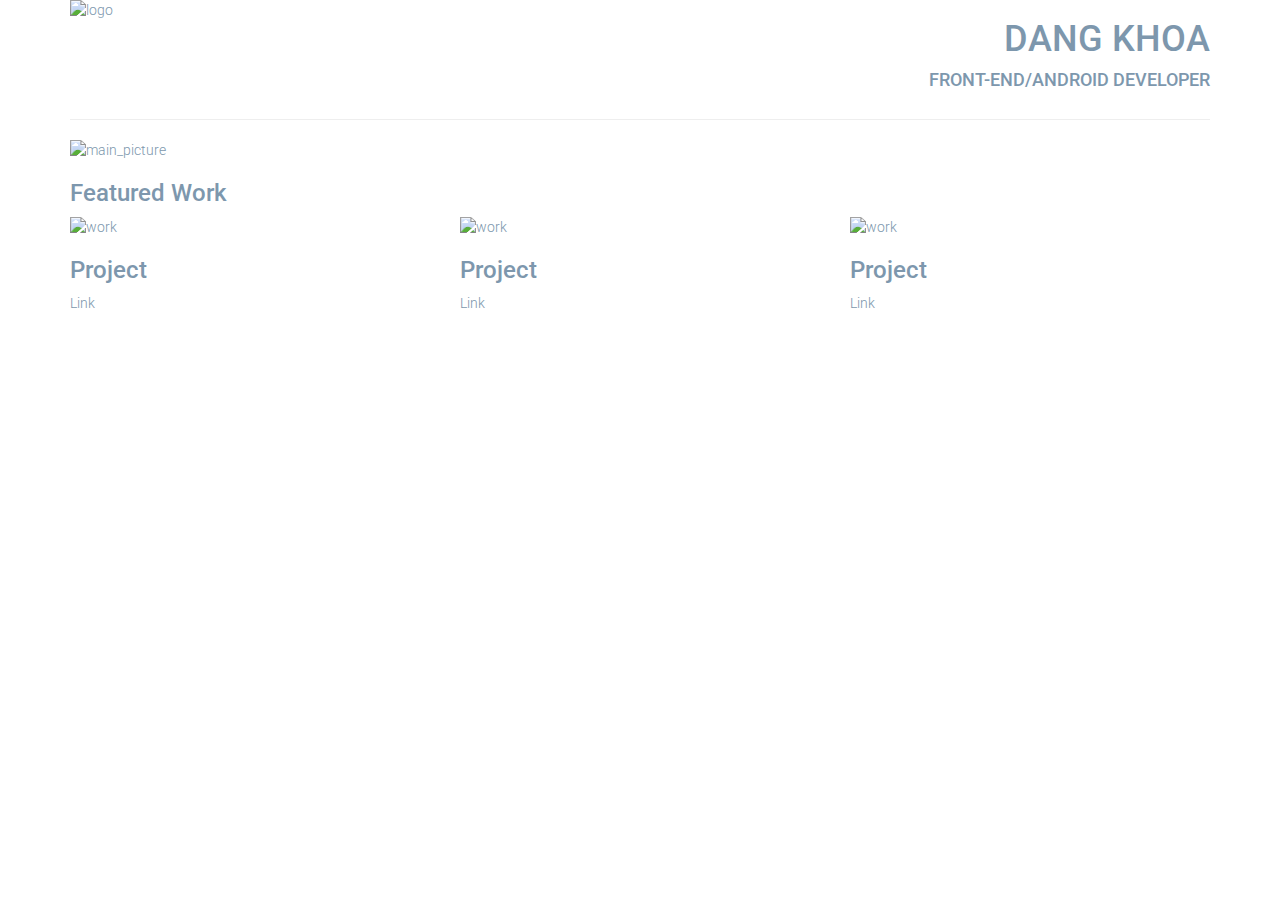
==== Project-Porfolio/portfolio/framework/index.html @ 1d9aa677 "Modified index.html in Project Portfolio" ====
<!DOCTYPE>
<html>
<head>
  <title>My profolio website</title>
  <meta name="viewport" content="width=device-width, initial-scale=1">
  <link href="https://fonts.googleapis.com/css?family=Roboto:100" rel="stylesheet"> 
  <link href="css/bootstrap.min.css" rel="stylesheet">
  <link href="css/main.css" rel="stylesheet">
</head>

<body>
  <div class="container">
   
    <header>
      <div class="row">
      <div class="col-md-6">
        <img class="img-responsive" alt="logo" src=""/>
      </div>
      <div class="col-md-6 text-right text-uppercase">
          <h1>Dang Khoa</h1>
          <h4>Front-end/Android Developer</h4>
      </div>
    </div>
    </header>
    
    <div class="row">
        <div class="col-md-12">
            <hr>
        </div>
    </div>
    
    <main>
        <div class="row">
            <div class="col-md-12">
                <img class="img-responsive" alt="main_picture" src="">
            </div>
        </div>
        
        <div class="row">
            <div class="col-md-12">
                <h3>Featured Work</h3>
            </div>
        </div>
        
        <div class="row">
            <article class="col-md-4">
                <img class="img-responsive" alt="work" src="">
                <h3>Project</h3>
                <p>Link</p>
            </article>
            
            <article class="col-md-4">
                <img class="img-responsive" alt="work" src="">
                <h3>Project</h3>
                <p>Link</p>
            </article>
            
            <article class="col-md-4">
                <img class="img-responsive" alt="work" src="">
                <h3>Project</h3>
                <p>Link</p>
        </div>
    </main>

  </div>
</body>
</html>
---- Project-Porfolio/portfolio/framework/css/main.css ----
body {
    font-family: 'Roboto', sans-serif;
    color: #7d97ad;
    font-weight: 300;
}
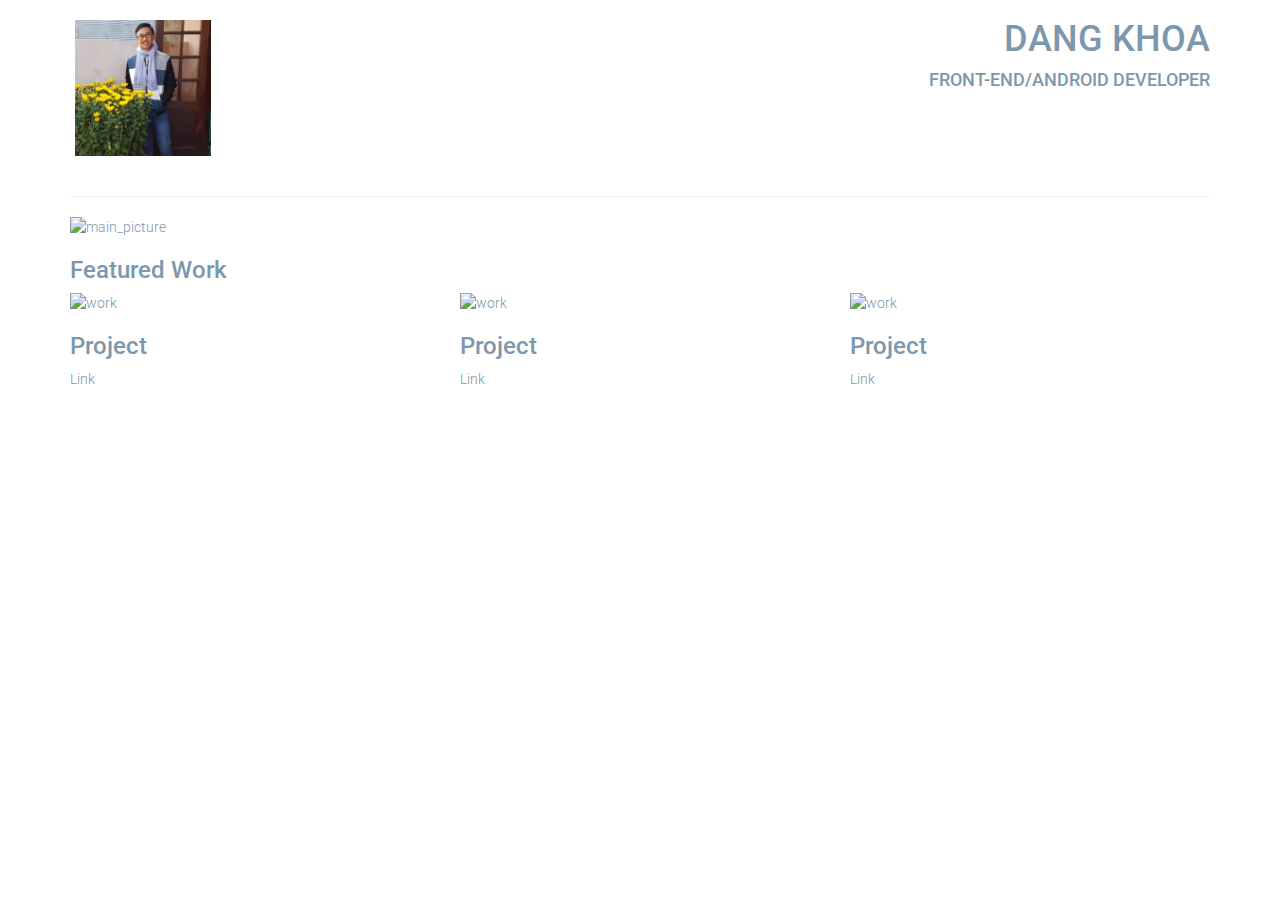
==== commit 75a8f5a7: "Modified main.css file in Project-Portfolio" ====
--- a/Project-Porfolio/portfolio/framework/index.html
+++ b/Project-Porfolio/portfolio/framework/index.html
@@ -12,11 +12,11 @@
   <div class="container">
    
     <header>
-      <div class="row">
-      <div class="col-md-6">
-        <img class="img-responsive" alt="logo" src=""/>
+    <div class="row">
+      <div class="col-md-6 profile-logo">
+        <img class="img-responsive" alt="logo" src="images/profile_picture.jpg">
       </div>
-      <div class="col-md-6 text-right text-uppercase">
+      <div class="col-md-6 text-right text-uppercase title-header">
           <h1>Dang Khoa</h1>
           <h4>Front-end/Android Developer</h4>
       </div>
--- a/Project-Porfolio/portfolio/framework/css/main.css
+++ b/Project-Porfolio/portfolio/framework/css/main.css
@@ -2,4 +2,15 @@
     font-family: 'Roboto', sans-serif;
     color: #7d97ad;
     font-weight: 300;
+    margin: 0;
+    padding: 0;
+}
+
+.profile-logo {
+    width: 15%;
+    padding: 20px;
+}
+
+.title-header {
+    width: 85%;
 }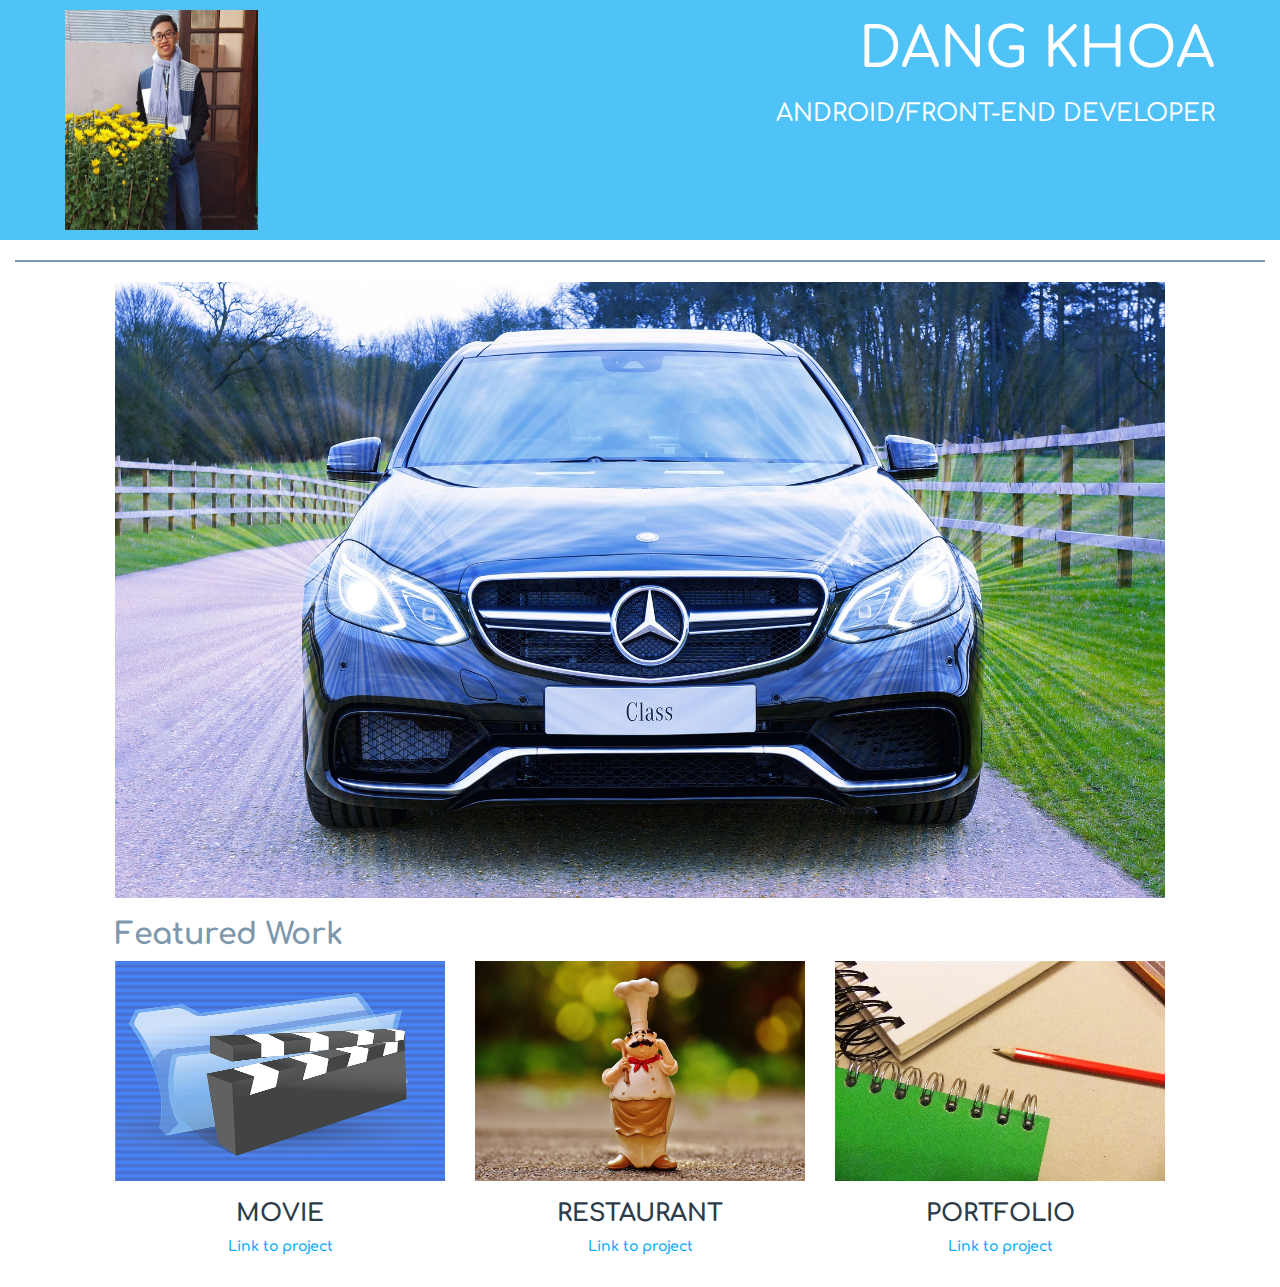
==== commit cdd4718c: "Finished basic structure of Porfolio Website" ====
--- a/Project-Porfolio/portfolio/framework/index.html
+++ b/Project-Porfolio/portfolio/framework/index.html
@@ -2,66 +2,84 @@
 <html>
 <head>
   <title>My profolio website</title>
+  <meta charset="utf-8">
   <meta name="viewport" content="width=device-width, initial-scale=1">
-  <link href="https://fonts.googleapis.com/css?family=Roboto:100" rel="stylesheet"> 
+  
+  <link href="https://fonts.googleapis.com/css?family=Comfortaa" rel="stylesheet"> 
+  
   <link href="css/bootstrap.min.css" rel="stylesheet">
   <link href="css/main.css" rel="stylesheet">
+  <link href="css/under993.css" rel="stylesheet" media="screen and (max-width:993px)">
+  <link href="css/under545.css" rel="stylesheet" media="screen and (max-width:545px)">
 </head>
 
 <body>
-  <div class="container">
-   
-    <header>
-    <div class="row">
-      <div class="col-md-6 profile-logo">
-        <img class="img-responsive" alt="logo" src="images/profile_picture.jpg">
-      </div>
-      <div class="col-md-6 text-right text-uppercase title-header">
-          <h1>Dang Khoa</h1>
-          <h4>Front-end/Android Developer</h4>
-      </div>
+
+<div class="container-fluid">
+    <!-- Header -->
+    <header class="row">
+    <div class="col-md-6 logo-field">
+        <img class="img-responsive logo" alt="logo" src="images/profile_picture.jpg">
+    </div>
+    
+    <div class="col-md-6 text-right text-uppercase header-text">
+        <h1 class="title-super">Dang Khoa</h1>
+        <h3 class="sub-title">Android/Front-end Developer</h3>
     </div>
     </header>
     
+    <!-- divider -->
     <div class="row">
         <div class="col-md-12">
             <hr>
         </div>
     </div>
     
-    <main>
-        <div class="row">
-            <div class="col-md-12">
-                <img class="img-responsive" alt="main_picture" src="">
+    <!-- main -->
+    <main class="row">
+    <section class="row">
+       <div class="col-md-12">
+           <img class="img-responsive main-pic" alt="main_pic" src="images/main_pic.jpg">
+       </div>
+    </section>
+    
+    <section class="row">
+       <div class="col-md-12">
+           <h2 class="text-muted">Featured Work</h2>
+       </div>
+    </section>
+    
+    <section class="row projects-section">
+        <article class="col-md-4 text-center project-article">
+            <img class="img-responsive thumbnail" alt="project_pic" src="images/movie.png">
+            
+            <div class="project-text">
+            <h3 class="text-uppercase project_title">Movie</h3>
+            <p><a href="https://github.com/dangkhoa0303/PopularMovies">Link to project</a></p>
             </div>
-        </div>
+        </article>
         
-        <div class="row">
-            <div class="col-md-12">
-                <h3>Featured Work</h3>
+        <article class="col-md-4 text-center project-article">
+            <img class="img-responsive thumbnail" alt="project_pic" src="images/restaurant.jpg">
+            
+            <div class="project-text">
+            <h3 class="text-uppercase project_title">Restaurant</h3>
+            <p><a href="https://github.com/dangkhoa0303/Restaurant">Link to project</a></p>
             </div>
-        </div>
+        </article>
         
-        <div class="row">
-            <article class="col-md-4">
-                <img class="img-responsive" alt="work" src="">
-                <h3>Project</h3>
-                <p>Link</p>
-            </article>
+        <article class="col-md-4 text-center project-article">
+            <img class="img-responsive thumbnail" alt="project_pic" src="images/porfolio.jpg">
             
-            <article class="col-md-4">
-                <img class="img-responsive" alt="work" src="">
-                <h3>Project</h3>
-                <p>Link</p>
-            </article>
-            
-            <article class="col-md-4">
-                <img class="img-responsive" alt="work" src="">
-                <h3>Project</h3>
-                <p>Link</p>
-        </div>
+            <div class="project-text">
+            <h3 class="text-uppercase project_title">Portfolio</h3>
+            <p><a href="https://github.com/dangkhoa0303/Udacity-FontEnd-Nanodegree">Link to project</a></p>
+            </div>
+        </article>
+    </section>
     </main>
+    
+</div>
 
-  </div>
 </body>
 </html>
--- a/Project-Porfolio/portfolio/framework/css/main.css
+++ b/Project-Porfolio/portfolio/framework/css/main.css
@@ -1,16 +1,62 @@
 body {
-    font-family: 'Roboto', sans-serif;
-    color: #7d97ad;
-    font-weight: 300;
-    margin: 0;
-    padding: 0;
+    font-family: 'Comfortaa', cursive;
+    color: #2d3c49;
+    margin-bottom: 20px;
 }
 
-.profile-logo {
-    width: 15%;
-    padding: 20px;
+a {
+    color: #03a9f4;
+    font-weight: 600;
 }
 
-.title-header {
-    width: 85%;
-}+h3 {
+    font-weight: 500;
+}
+
+hr {
+    border: 1px solid #7d97ad;
+}
+
+header {
+    background-color: #4fc3f7;
+    padding-right: 50px;
+    color: white;
+}
+
+main.row {
+    margin: auto;
+    margin-left: 100px;
+    margin-right: 100px;
+}
+
+.logo {
+    width: 33%;
+    height: 25%;
+    margin-top: 10px;
+    margin-bottom: 10px;
+    margin-left: 50px;
+}
+
+.main-pic {
+    width: 100%;
+    height: 70%;
+}
+
+.title-super {
+    font-size: 55px;
+}
+
+.text-muted {
+    font-weight: bold;
+    color: #7d97ad;
+}
+
+.thumbnail {
+    height: 25%;
+    width: 100%;
+}
+
+.project_title {
+    font-weight: bold;
+}
+
--- a/Project-Porfolio/portfolio/framework/css/under993.css
+++ b/Project-Porfolio/portfolio/framework/css/under993.css
@@ -0,0 +1,44 @@
+header {
+    display: flex;
+    flex-direction: row-reverse;
+    padding-bottom: 5px;
+}
+
+main.row {
+    margin: auto;
+}
+
+.header-text {
+    width: 70%;
+    text-align: left;
+}
+
+.logo-field {
+    width: 30%;
+    display: flex;
+}
+
+.logo {
+    width: 100%;
+}
+
+.projects-section {
+    display: flex;
+    flex-direction: column;
+}
+
+.project-article {
+    display: flex;
+    flex-direction: row;
+    margin-bottom: 20px;
+}
+
+.thumbnail {
+    width: 50%;
+    height: 26%;
+    margin-right: 20px;
+}
+
+.project-text {
+    text-align: left;
+}--- a/Project-Porfolio/portfolio/framework/css/under545.css
+++ b/Project-Porfolio/portfolio/framework/css/under545.css
@@ -0,0 +1,32 @@
+h3 {
+    font-size: 15px;
+}
+
+h2 {
+    font-size: 20px;
+}
+
+main.row {
+    margin: auto;
+}
+
+.title-super {
+    font-size: 35px;
+}
+
+.header-text {
+    width: 60%;
+}
+
+.logo-field {
+    width: 40%;
+}
+
+.logo {
+    width: 100%;
+}
+
+.thumbnail {
+    width: 40%;
+    height: 16%;
+}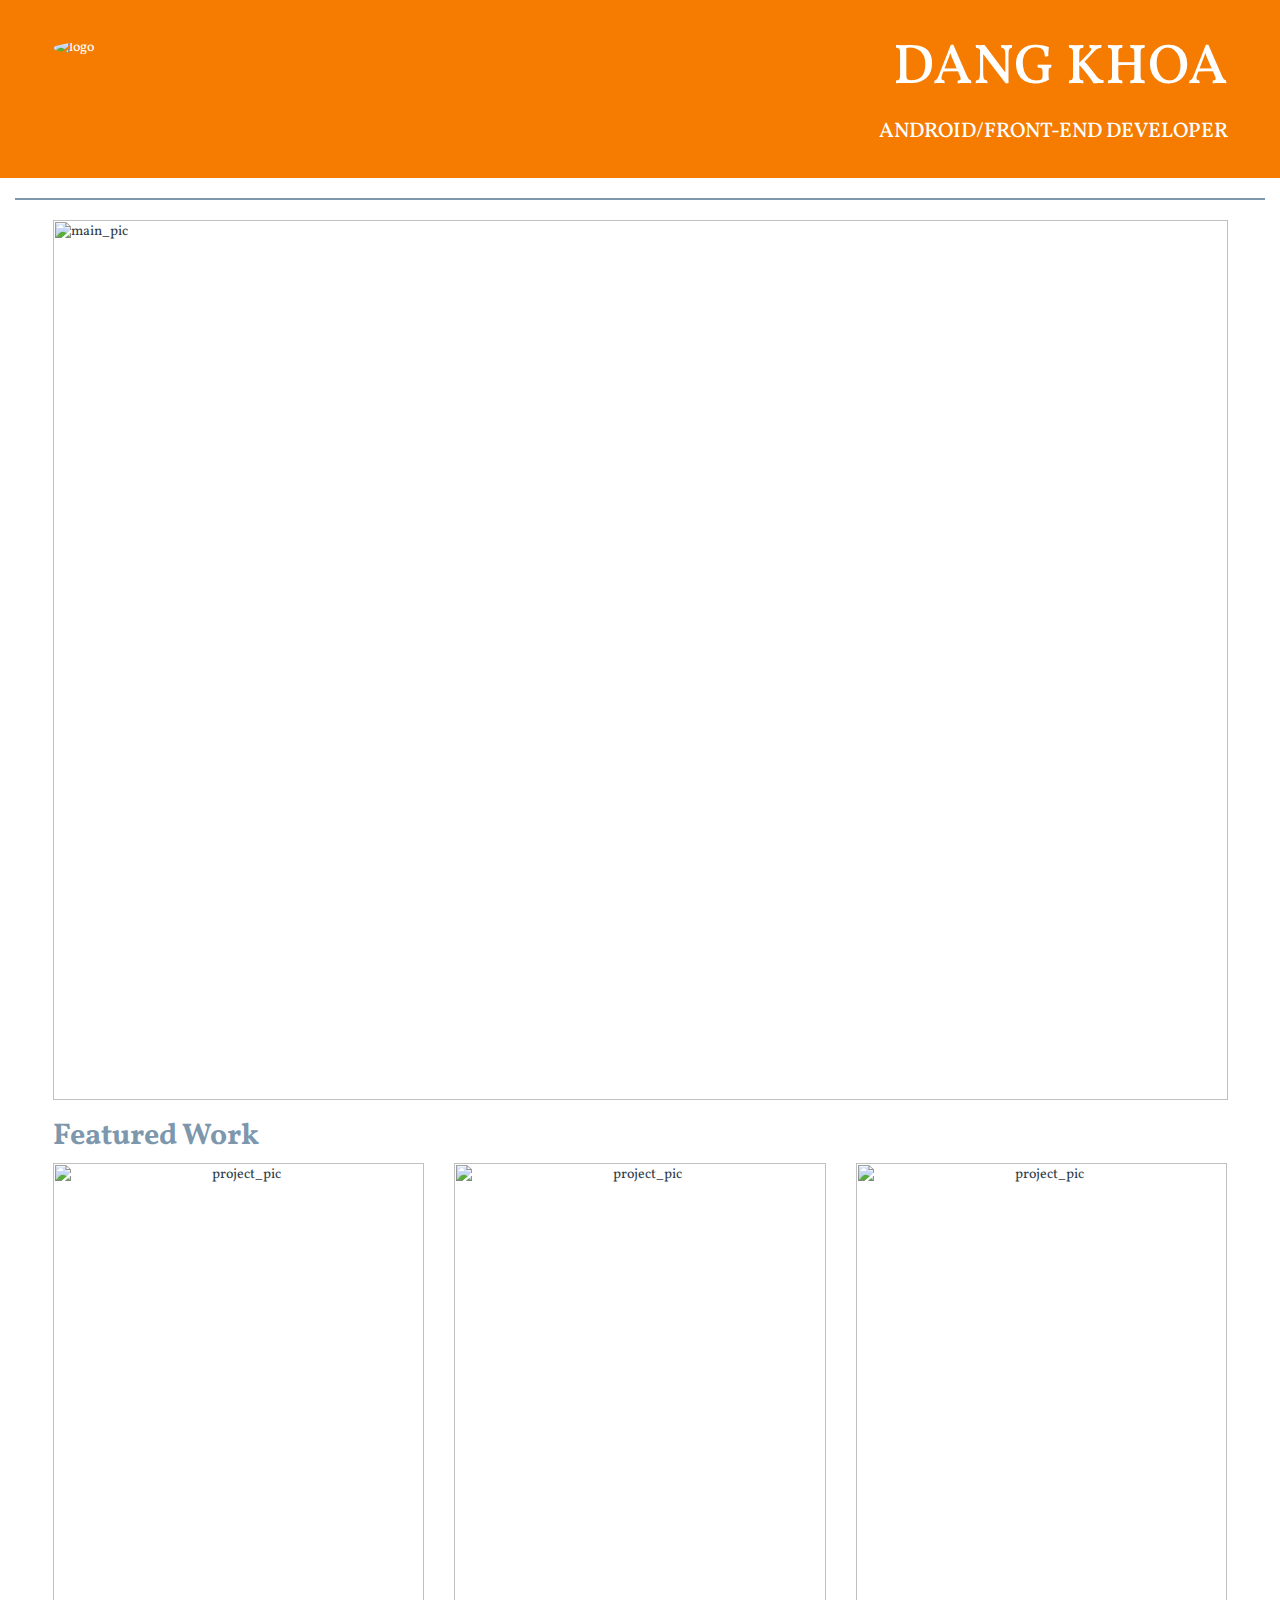
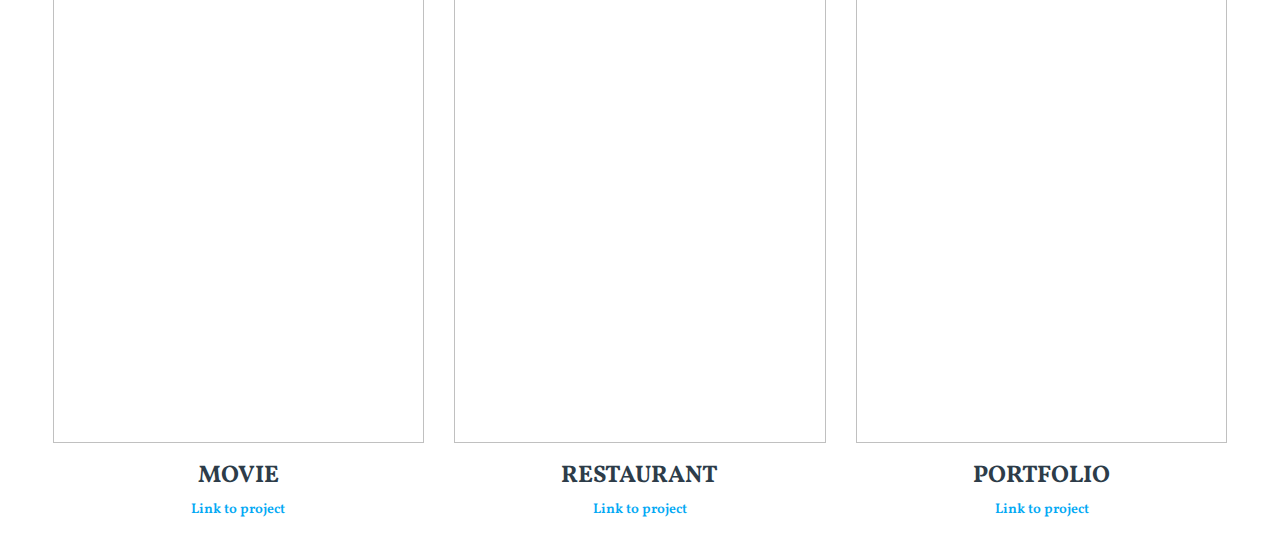
==== commit 84bf1875: "Made Portfolio page more responsive" ====
--- a/Project-Porfolio/portfolio/framework/index.html
+++ b/Project-Porfolio/portfolio/framework/index.html
@@ -5,7 +5,7 @@
   <meta charset="utf-8">
   <meta name="viewport" content="width=device-width, initial-scale=1">
   
-  <link href="https://fonts.googleapis.com/css?family=Comfortaa" rel="stylesheet"> 
+  <link href="https://fonts.googleapis.com/css?family=Vollkorn" rel="stylesheet">
   
   <link href="css/bootstrap.min.css" rel="stylesheet">
   <link href="css/main.css" rel="stylesheet">
@@ -18,11 +18,11 @@
 <div class="container-fluid">
     <!-- Header -->
     <header class="row">
-    <div class="col-md-6 logo-field">
-        <img class="img-responsive logo" alt="logo" src="images/profile_picture.jpg">
+    <div class="col-md-3 logo-field">
+        <img class="img-responsive logo" alt="logo" src="http://placehold.it/100x100">
     </div>
     
-    <div class="col-md-6 text-right text-uppercase header-text">
+    <div class="col-md-9 text-right text-uppercase header-text">
         <h1 class="title-super">Dang Khoa</h1>
         <h3 class="sub-title">Android/Front-end Developer</h3>
     </div>
@@ -39,7 +39,7 @@
     <main class="row">
     <section class="row">
        <div class="col-md-12">
-           <img class="img-responsive main-pic" alt="main_pic" src="images/main_pic.jpg">
+           <img class="img-responsive main-pic" alt="main_pic" src="http://placehold.it/1140x350">
        </div>
     </section>
     
@@ -51,7 +51,7 @@
     
     <section class="row projects-section">
         <article class="col-md-4 text-center project-article">
-            <img class="img-responsive thumbnail" alt="project_pic" src="images/movie.png">
+            <img class="img-responsive thumbnail" alt="project_pic" src="http://placehold.it/555x300">
             
             <div class="project-text">
             <h3 class="text-uppercase project_title">Movie</h3>
@@ -60,7 +60,7 @@
         </article>
         
         <article class="col-md-4 text-center project-article">
-            <img class="img-responsive thumbnail" alt="project_pic" src="images/restaurant.jpg">
+            <img class="img-responsive thumbnail" alt="project_pic" src="http://placehold.it/555x300">
             
             <div class="project-text">
             <h3 class="text-uppercase project_title">Restaurant</h3>
@@ -69,7 +69,7 @@
         </article>
         
         <article class="col-md-4 text-center project-article">
-            <img class="img-responsive thumbnail" alt="project_pic" src="images/porfolio.jpg">
+            <img class="img-responsive thumbnail" alt="project_pic" src="http://placehold.it/555x300">
             
             <div class="project-text">
             <h3 class="text-uppercase project_title">Portfolio</h3>
--- a/Project-Porfolio/portfolio/framework/css/main.css
+++ b/Project-Porfolio/portfolio/framework/css/main.css
@@ -1,7 +1,7 @@
 body {
-    font-family: 'Comfortaa', cursive;
+    font-family: 'Vollkorn', serif;
     color: #2d3c49;
-    margin-bottom: 20px;
+    padding-bottom: 20px;
 }
 
 a {
@@ -18,32 +18,35 @@
 }
 
 header {
-    background-color: #4fc3f7;
-    padding-right: 50px;
+    background-color: #f57c00;
+    padding-bottom: 2%;
+    padding-top: 1.5%;
+    padding-left: 3%;
+    padding-right: 3%;
     color: white;
 }
 
 main.row {
     margin: auto;
-    margin-left: 100px;
-    margin-right: 100px;
+    padding-left: 3%;
+    padding-right: 3%;
 }
 
 .logo {
-    width: 33%;
-    height: 25%;
-    margin-top: 10px;
-    margin-bottom: 10px;
-    margin-left: 50px;
+    border-radius: 50%;
+    margin-top: 7%;
+}
+
+.title-super {
+    font-size: 4em;
+}
+
+.sub-title {
+    font-size: 1.5em;
 }
 
 .main-pic {
     width: 100%;
-    height: 70%;
-}
-
-.title-super {
-    font-size: 55px;
 }
 
 .text-muted {
@@ -52,7 +55,6 @@
 }
 
 .thumbnail {
-    height: 25%;
     width: 100%;
 }
 
--- a/Project-Porfolio/portfolio/framework/css/under993.css
+++ b/Project-Porfolio/portfolio/framework/css/under993.css
@@ -2,6 +2,7 @@
     display: flex;
     flex-direction: row-reverse;
     padding-bottom: 5px;
+    padding-right: 0;
 }
 
 main.row {
@@ -15,11 +16,6 @@
 
 .logo-field {
     width: 30%;
-    display: flex;
-}
-
-.logo {
-    width: 100%;
 }
 
 .projects-section {
--- a/Project-Porfolio/portfolio/framework/css/under545.css
+++ b/Project-Porfolio/portfolio/framework/css/under545.css
@@ -11,19 +11,11 @@
 }
 
 .title-super {
-    font-size: 35px;
+    font-size: 2em;
 }
 
-.header-text {
-    width: 60%;
-}
-
-.logo-field {
-    width: 40%;
-}
-
-.logo {
-    width: 100%;
+.sub-title {
+    font-size: 1em;
 }
 
 .thumbnail {
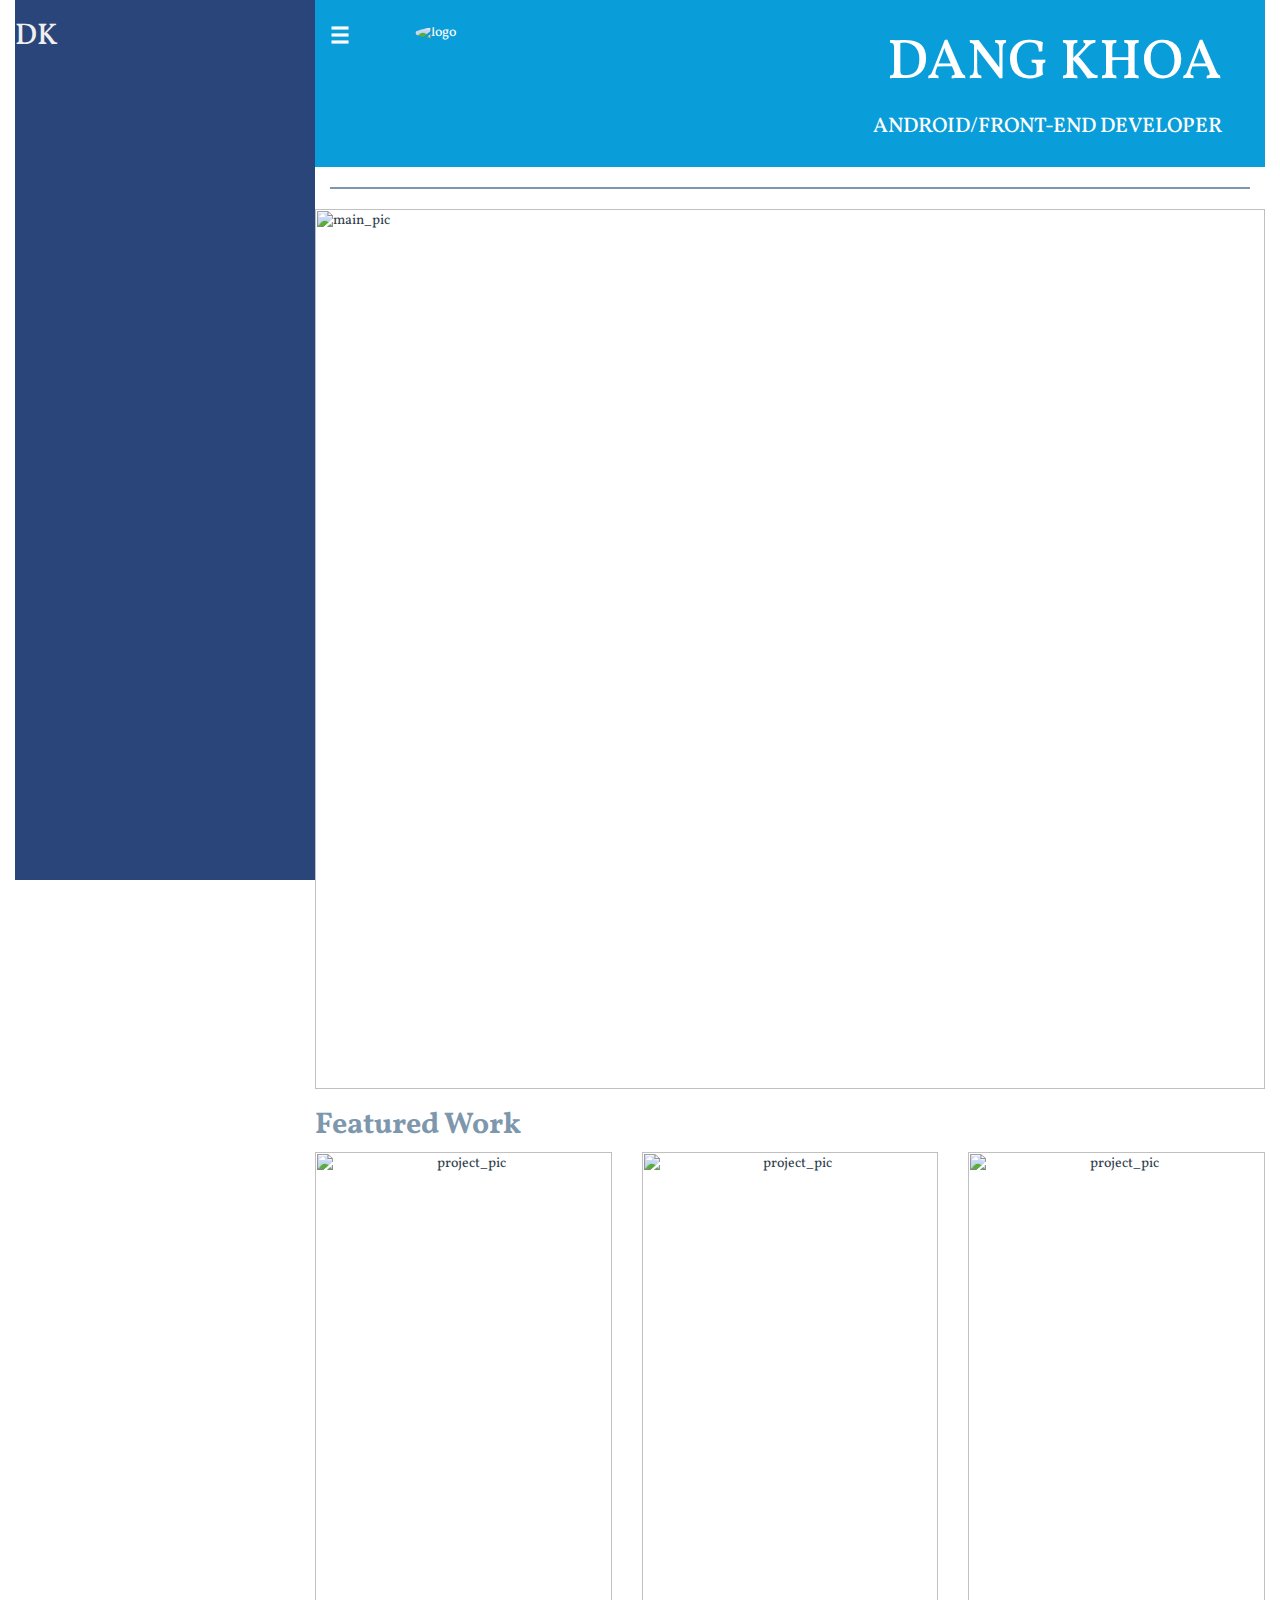
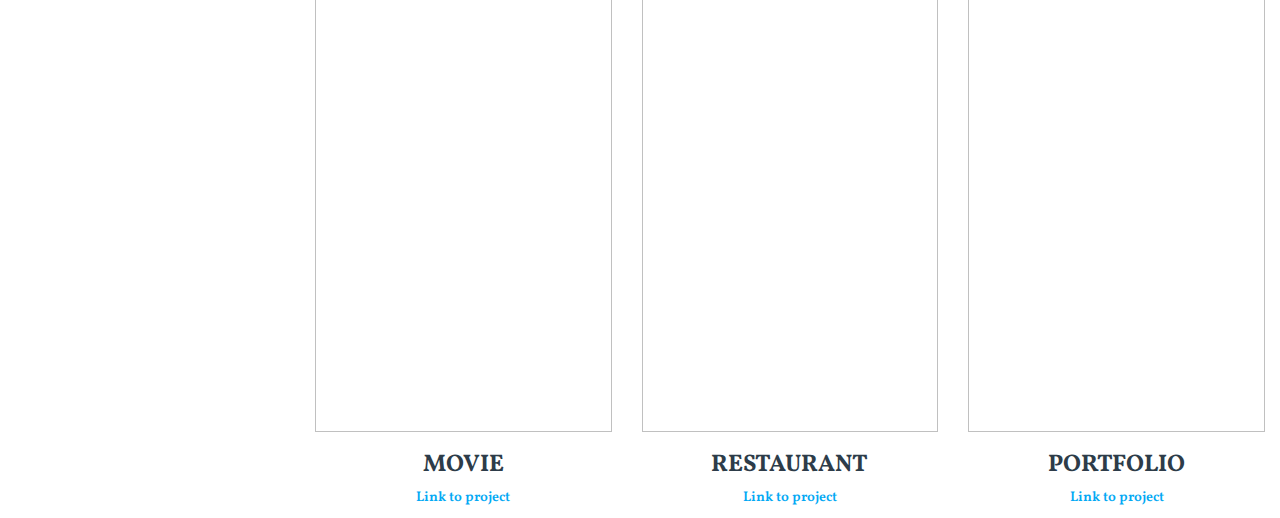
==== commit 6bcbe824: "Added offcanvas to Project-Porfolio site" ====
--- a/Project-Porfolio/portfolio/framework/index.html
+++ b/Project-Porfolio/portfolio/framework/index.html
@@ -1,85 +1,88 @@
 <!DOCTYPE>
 <html>
+
 <head>
-  <title>My profolio website</title>
-  <meta charset="utf-8">
-  <meta name="viewport" content="width=device-width, initial-scale=1">
-  
-  <link href="https://fonts.googleapis.com/css?family=Vollkorn" rel="stylesheet">
-  
-  <link href="css/bootstrap.min.css" rel="stylesheet">
-  <link href="css/main.css" rel="stylesheet">
-  <link href="css/under993.css" rel="stylesheet" media="screen and (max-width:993px)">
-  <link href="css/under545.css" rel="stylesheet" media="screen and (max-width:545px)">
-</head>
+    <title>My profolio website</title>
+    <meta charset="utf-8">
+    <meta name="viewport" content="width=device-width, initial-scale=1">
+    <link href="css/bootstrap.min.css" rel="stylesheet">
+    <link href="https://fonts.googleapis.com/css?family=Vollkorn" rel="stylesheet">
+    <link href="css/main.css" rel="stylesheet">
+    <link href="css/under993.css" rel="stylesheet" media="screen and (max-width:993px)">
+    <link href="css/under545.css" rel="stylesheet" media="screen and (max-width:545px)"> </head>
 
-<body>
-
-<div class="container-fluid">
-    <!-- Header -->
-    <header class="row">
-    <div class="col-md-3 logo-field">
-        <img class="img-responsive logo" alt="logo" src="http://placehold.it/100x100">
-    </div>
+<body class="container-fluid">
+    <!-- off canvas -->
+    <nav class="dark-blue nav" id="drawer">
+        <h2>DK</h2> </nav>
     
-    <div class="col-md-9 text-right text-uppercase header-text">
-        <h1 class="title-super">Dang Khoa</h1>
-        <h3 class="sub-title">Android/Front-end Developer</h3>
-    </div>
-    </header>
-    
-    <!-- divider -->
-    <div class="row">
-        <div class="col-md-12">
-            <hr>
-        </div>
-    </div>
-    
-    <!-- main -->
-    <main class="row">
-    <section class="row">
-       <div class="col-md-12">
-           <img class="img-responsive main-pic" alt="main_pic" src="http://placehold.it/1140x350">
-       </div>
-    </section>
-    
-    <section class="row">
-       <div class="col-md-12">
-           <h2 class="text-muted">Featured Work</h2>
-       </div>
-    </section>
-    
-    <section class="row projects-section">
-        <article class="col-md-4 text-center project-article">
-            <img class="img-responsive thumbnail" alt="project_pic" src="http://placehold.it/555x300">
-            
-            <div class="project-text">
-            <h3 class="text-uppercase project_title">Movie</h3>
-            <p><a href="https://github.com/dangkhoa0303/PopularMovies">Link to project</a></p>
+    <main class="container-fluid">
+           
+            <!-- Header -->
+            <header class="row">
+                <div class="col-md-1 menu-button-field">
+                    <a id="menu">
+                        <button class="hamburger" id="menu">&#9776</button>
+                    </a>
+                </div>
+                <div class="col-md-3 logo-field"> <img class="img-responsive img-circle logo" alt="logo" src="http://placehold.it/100x100"> </div>
+                <div class="col-md-8 text-right text-uppercase header-text">
+                    <h1 class="title-super">Dang Khoa</h1>
+                    <h3 class="sub-title">Android/Front-end Developer</h3> </div>
+            </header>
+            <!-- divider -->
+            <div class="row">
+                <div class="col-md-12">
+                    <hr> </div>
             </div>
-        </article>
+            <!-- main part -->
+            <section class="row main-row">
+                <div class="row">
+                    <div class="col-md-12"> <img class="img-responsive main-pic" alt="main_pic" src="http://placehold.it/1140x350"> </div>
+                </div>
+                <div class="row">
+                    <div class="col-md-12">
+                        <h2 class="text-muted">Featured Work</h2> </div>
+                </div>
+                <section class="row projects-section">
+                    <article class="col-md-4 text-center project-article"> <img class="img-responsive thumbnail" alt="project_pic" src="http://placehold.it/555x300">
+                        <div class="project-text">
+                            <h3 class="text-uppercase project_title">Movie</h3>
+                            <p><a href="https://github.com/dangkhoa0303/PopularMovies">Link to project</a></p>
+                        </div>
+                    </article>
+                    <article class="col-md-4 text-center project-article"> <img class="img-responsive thumbnail" alt="project_pic" src="http://placehold.it/555x300">
+                        <div class="project-text">
+                            <h3 class="text-uppercase project_title">Restaurant</h3>
+                            <p><a href="https://github.com/dangkhoa0303/Restaurant">Link to project</a></p>
+                        </div>
+                    </article>
+                    <article class="col-md-4 text-center project-article"> <img class="img-responsive thumbnail" alt="project_pic" src="http://placehold.it/555x300">
+                        <div class="project-text">
+                            <h3 class="text-uppercase project_title">Portfolio</h3>
+                            <p><a href="https://github.com/dangkhoa0303/Udacity-FontEnd-Nanodegree">Link to project</a></p>
+                        </div>
+                    </article>
+                </section>
+            </section>
         
-        <article class="col-md-4 text-center project-article">
-            <img class="img-responsive thumbnail" alt="project_pic" src="http://placehold.it/555x300">
-            
-            <div class="project-text">
-            <h3 class="text-uppercase project_title">Restaurant</h3>
-            <p><a href="https://github.com/dangkhoa0303/Restaurant">Link to project</a></p>
-            </div>
-        </article>
-        
-        <article class="col-md-4 text-center project-article">
-            <img class="img-responsive thumbnail" alt="project_pic" src="http://placehold.it/555x300">
-            
-            <div class="project-text">
-            <h3 class="text-uppercase project_title">Portfolio</h3>
-            <p><a href="https://github.com/dangkhoa0303/Udacity-FontEnd-Nanodegree">Link to project</a></p>
-            </div>
-        </article>
-    </section>
     </main>
     
-</div>
+    <script>
+        /*
+         * Open the drawer when the menu ison is clicked.
+         */
+        var menu = document.querySelector('#menu');
+        var main = document.querySelector('main');
+        var drawer = document.querySelector('#drawer');
+        menu.addEventListener('click', function (e) {
+            drawer.classList.toggle('open');
+            e.stopPropagation();
+        });
+        main.addEventListener('click', function () {
+            drawer.classList.remove('open');
+        });
+    </script>
+</body>
 
-</body>
-</html>
+</html>--- a/Project-Porfolio/portfolio/framework/css/main.css
+++ b/Project-Porfolio/portfolio/framework/css/main.css
@@ -2,6 +2,13 @@
     font-family: 'Vollkorn', serif;
     color: #2d3c49;
     padding-bottom: 20px;
+    width: 100%;
+    height: 100%;
+}
+
+main {
+    width: 100%;
+    height: 100%;
 }
 
 a {
@@ -18,23 +25,76 @@
 }
 
 header {
-    background-color: #f57c00;
+    background-color: #099dd9;
     padding-bottom: 2%;
     padding-top: 1.5%;
-    padding-left: 3%;
+    padding-left: 1%;
     padding-right: 3%;
     color: white;
 }
 
-main.row {
-    margin: auto;
-    padding-left: 3%;
-    padding-right: 3%;
+/*
+Off canvas style
+*/
+nav {
+    width: 300px;
+    height: 100%;
+    position: absolute;
+    -webkit-transform: translate(-300px, 0);
+    transform: translate(-300px, 0);
+    transition: transform 0.3s ease;
 }
 
-.logo {
-    border-radius: 50%;
-    margin-top: 7%;
+nav.open {
+    -webkit-transform: translate(0, 0);
+    transform: translate(0, 0);
+}
+
+.dark-blue {
+  background-color: #2a457a;
+  color: #efefef;
+}
+
+@media (min-width: 1200px) {
+    body {
+        display: -webkit-flex;
+        display: flex;
+        -webkit-flex-flow: row nowrap;
+        flex-flow: row nowrap;
+    }
+    
+    nav {
+        position: relative;
+        -webkit-transform: translate(0, 0);
+        transform: translate(0, 0);
+    }
+    
+    main {
+        width: auto;
+        flex-grow: 1;
+    }
+    
+}
+
+.logo-field {
+    padding-top: 1%;
+}
+
+div.col-md-1 {
+    padding-left: 0;
+}
+
+.hamburger {
+    background: none;
+    top: 0;
+    right: 0;
+    line-height: 45px;
+    color: #fff;
+    border: 0;
+    font-size: 1.6em;
+    font-weight: bold;
+    cursor: pointer;
+    outline: none;
 }
 
 .title-super {
--- a/Project-Porfolio/portfolio/framework/css/under993.css
+++ b/Project-Porfolio/portfolio/framework/css/under993.css
@@ -1,26 +1,29 @@
 header {
     display: flex;
-    flex-direction: row-reverse;
+    flex-direction: row;
     padding-bottom: 5px;
     padding-right: 0;
 }
 
-main.row {
-    margin: auto;
+.menu-button-field {
+    width: 15%;
+}
+
+.logo-field {
+    width: 25%;
 }
 
 .header-text {
-    width: 70%;
-    text-align: left;
-}
-
-.logo-field {
-    width: 30%;
+    width: 60%;
 }
 
 .projects-section {
     display: flex;
     flex-direction: column;
+}
+
+.header-text {
+    margin-left: 10%;
 }
 
 .project-article {
--- a/Project-Porfolio/portfolio/framework/css/under545.css
+++ b/Project-Porfolio/portfolio/framework/css/under545.css
@@ -6,12 +6,15 @@
     font-size: 20px;
 }
 
-main.row {
-    margin: auto;
+.title-super {
+    font-size: 2em;
 }
 
-.title-super {
-    font-size: 2em;
+.logo-field {
+    padding-left: 0;
+    padding-right: 0;
+    padding-top: 4%;
+    padding-bottom: 4%;
 }
 
 .sub-title {
